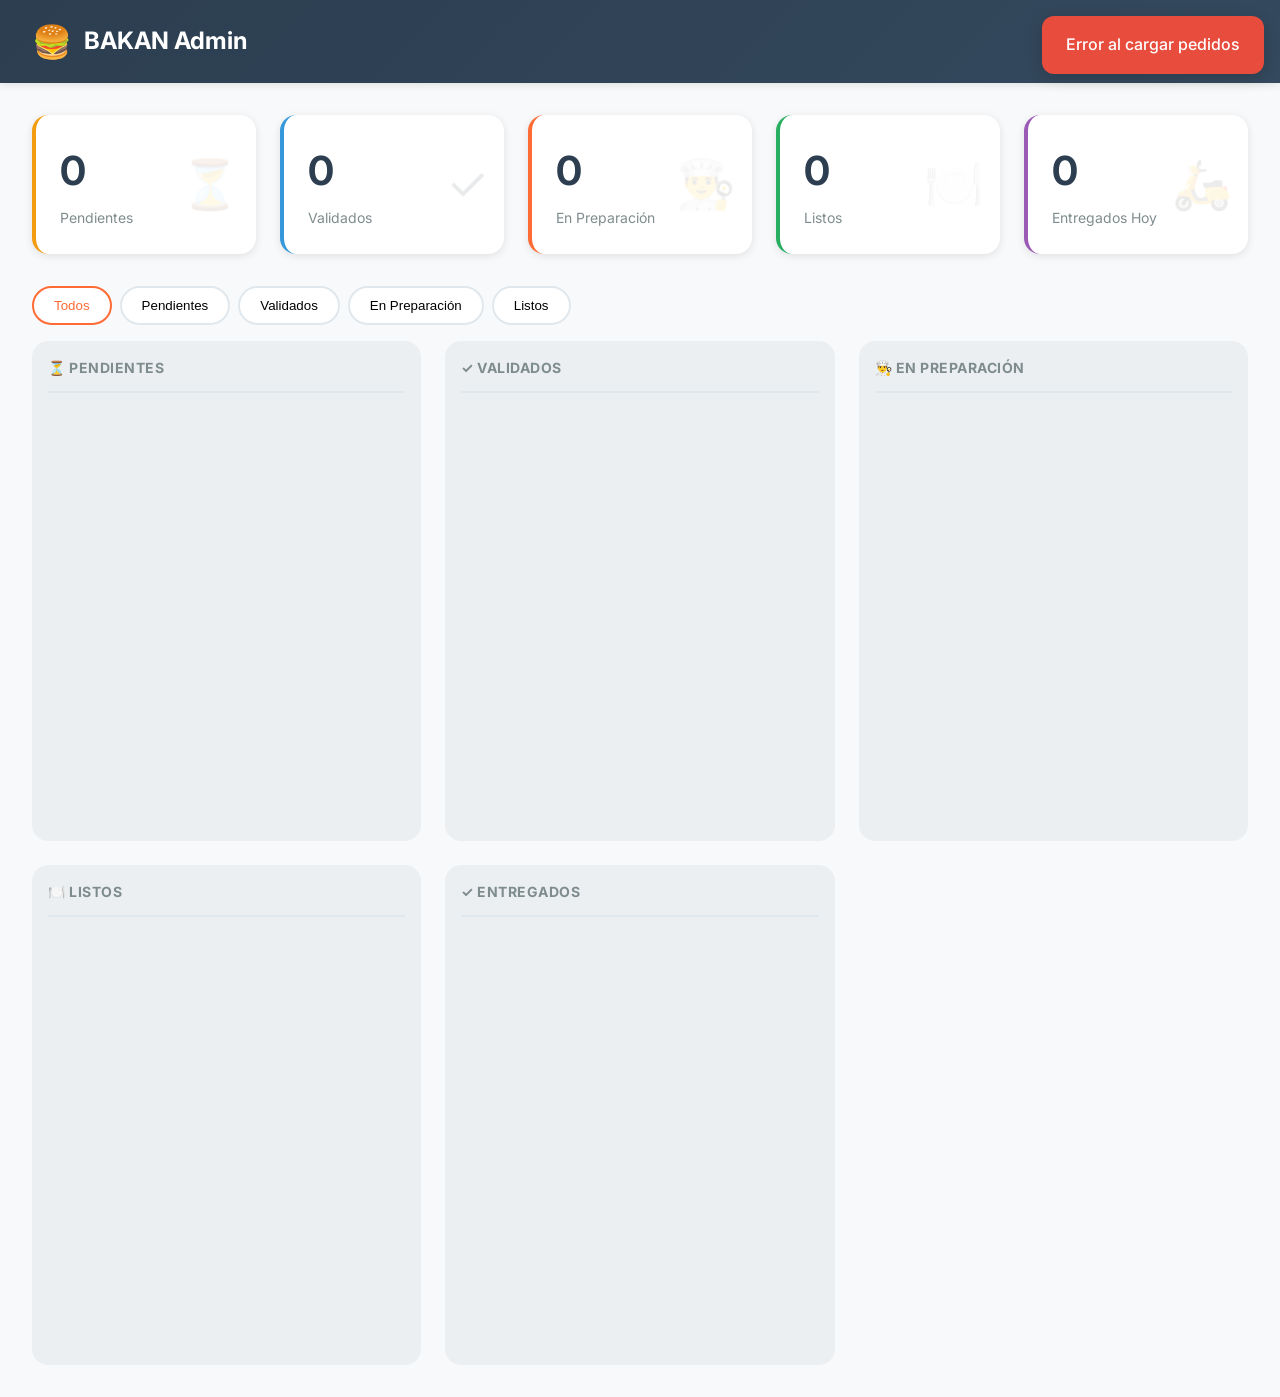
==== src/main/resources/static/admin.html @ d0609c80 "Producto java y V4 productos" ====
<!DOCTYPE html>
<html lang="es">
<head>
    <meta charset="UTF-8">
    <meta name="viewport" content="width=device-width, initial-scale=1.0">
    <title>BAKAN - Panel de Control</title>
    <link rel="stylesheet" href="css/admin.css">
</head>
<body>
<header class="header">
    <div class="logo">
        <span class="logo-icon">🍔</span>
        <span>BAKAN Admin</span>
    </div>
    <nav class="nav-links">
        <a href="#" class="active" onclick="mostrarSeccion('pedidos')">Pedidos</a>
        <a href="#" onclick="mostrarSeccion('productos')">Productos</a>
    </nav>
</header>

<!-- SECCIÓN PEDIDOS -->
<div id="seccion-pedidos">
    <div class="dashboard">
        <div class="stat-card pendiente">
            <div class="stat-number" id="count-pendiente">0</div>
            <div class="stat-label">Pendientes</div>
            <div class="stat-icon">⏳</div>
        </div>
        <div class="stat-card validado">
            <div class="stat-number" id="count-validado">0</div>
            <div class="stat-label">Validados</div>
            <div class="stat-icon">✓</div>
        </div>
        <div class="stat-card preparacion">
            <div class="stat-number" id="count-en_preparacion">0</div>
            <div class="stat-label">En Preparación</div>
            <div class="stat-icon">👨‍🍳</div>
        </div>
        <div class="stat-card listo">
            <div class="stat-number" id="count-listo">0</div>
            <div class="stat-label">Listos</div>
            <div class="stat-icon">🍽️</div>
        </div>
        <div class="stat-card entregado">
            <div class="stat-number" id="count-entregado">0</div>
            <div class="stat-label">Entregados Hoy</div>
            <div class="stat-icon">🛵</div>
        </div>
    </div>

    <div class="filters">
        <button class="filter-btn active" onclick="filtrarPedidos('todos')">Todos</button>
        <button class="filter-btn" onclick="filtrarPedidos('PENDIENTE')">Pendientes</button>
        <button class="filter-btn" onclick="filtrarPedidos('VALIDADO')">Validados</button>
        <button class="filter-btn" onclick="filtrarPedidos('EN_PREPARACION')">En Preparación</button>
        <button class="filter-btn" onclick="filtrarPedidos('LISTO')">Listos</button>
    </div>

    <div class="kanban-board">
        <div class="kanban-column">
            <h3>⏳ Pendientes</h3>
            <div class="pedidos-list" id="column-PENDIENTE"></div>
        </div>
        <div class="kanban-column">
            <h3>✓ Validados</h3>
            <div class="pedidos-list" id="column-VALIDADO"></div>
        </div>
        <div class="kanban-column">
            <h3>👨‍🍳 En Preparación</h3>
            <div class="pedidos-list" id="column-EN_PREPARACION"></div>
        </div>
        <div class="kanban-column">
            <h3>🍽️ Listos</h3>
            <div class="pedidos-list" id="column-LISTO"></div>
        </div>
        <div class="kanban-column">
            <h3>✓ Entregados</h3>
            <div class="pedidos-list" id="column-ENTREGADO"></div>
        </div>
    </div>
</div>

<!-- SECCIÓN PRODUCTOS -->
<div id="seccion-productos" style="display: none;">
    <div class="productos-admin">
        <div class="section-header">
            <h2 class="section-title">Gestión de Productos</h2>
            <p style="color: var(--text-light);">Activá o desactivá productos para controlar el stock visible</p>
        </div>
        <div class="productos-grid-admin" id="productos-admin-list">
            <div class="empty-state">
                <div class="empty-state-icon">📦</div>
                <p>Cargando productos...</p>
            </div>
        </div>
    </div>
</div>

<script src="js/admin.js"></script>
<script>
    function mostrarSeccion(seccion) {
        document.getElementById('seccion-pedidos').style.display = seccion === 'pedidos' ? 'block' : 'none';
        document.getElementById('seccion-productos').style.display = seccion === 'productos' ? 'block' : 'none';

        document.querySelectorAll('.nav-links a').forEach(a => a.classList.remove('active'));
        event.target.classList.add('active');
    }
</script>
</body>
</html>
---- src/main/resources/static/css/admin.css ----
@import url('https://fonts.googleapis.com/css2?family=Inter:wght@400;500;600;700&display=swap');

:root {
    --primary: #FF6B35;
    --primary-dark: #E55A2B;
    --secondary: #2C3E50;
    --success: #27AE60;
    --warning: #F39C12;
    --danger: #E74C3C;
    --info: #3498DB;
    --bg: #F8F9FA;
    --card: #FFFFFF;
    --text: #2C3E50;
    --text-light: #7F8C8D;
    --border: #E1E8ED;
    --shadow: 0 2px 8px rgba(0,0,0,0.1);
    --shadow-hover: 0 4px 16px rgba(0,0,0,0.15);
}

* {
    margin: 0;
    padding: 0;
    box-sizing: border-box;
}

body {
    font-family: 'Inter', sans-serif;
    background: var(--bg);
    color: var(--text);
    line-height: 1.6;
}

/* Header */
.header {
    background: linear-gradient(135deg, var(--secondary) 0%, #34495E 100%);
    color: white;
    padding: 1rem 2rem;
    display: flex;
    justify-content: space-between;
    align-items: center;
    box-shadow: var(--shadow);
    position: sticky;
    top: 0;
    z-index: 100;
}

.logo {
    display: flex;
    align-items: center;
    gap: 0.75rem;
    font-size: 1.5rem;
    font-weight: 700;
}

.logo-icon {
    font-size: 2rem;
}

.nav-links {
    display: flex;
    gap: 2rem;
}

.nav-links a {
    color: rgba(255,255,255,0.8);
    text-decoration: none;
    font-weight: 500;
    transition: color 0.2s;
}

.nav-links a:hover,
.nav-links a.active {
    color: white;
}

/* Dashboard Stats */
.dashboard {
    display: grid;
    grid-template-columns: repeat(auto-fit, minmax(200px, 1fr));
    gap: 1.5rem;
    padding: 2rem;
    max-width: 1400px;
    margin: 0 auto;
}

.stat-card {
    background: var(--card);
    padding: 1.5rem;
    border-radius: 16px;
    box-shadow: var(--shadow);
    display: flex;
    flex-direction: column;
    position: relative;
    overflow: hidden;
    border-left: 4px solid transparent;
    transition: all 0.2s;
}

.stat-card:hover {
    box-shadow: var(--shadow-hover);
}

.stat-card.pendiente { border-left-color: var(--warning); }
.stat-card.validado { border-left-color: var(--info); }
.stat-card.preparacion { border-left-color: var(--primary); }
.stat-card.listo { border-left-color: var(--success); }
.stat-card.entregado { border-left-color: #9B59B6; }

.stat-number {
    font-size: 2.5rem;
    font-weight: 700;
    color: var(--text);
}

.stat-label {
    font-size: 0.875rem;
    color: var(--text-light);
    margin-top: 0.25rem;
}

.stat-icon {
    position: absolute;
    right: 1rem;
    top: 50%;
    transform: translateY(-50%);
    font-size: 3rem;
    opacity: 0.1;
}

/* Filters */
.filters {
    display: flex;
    gap: 0.5rem;
    padding: 0 2rem 1rem;
    max-width: 1400px;
    margin: 0 auto;
    flex-wrap: wrap;
}

.filter-btn {
    padding: 0.625rem 1.25rem;
    border: 2px solid var(--border);
    background: var(--card);
    border-radius: 25px;
    cursor: pointer;
    font-weight: 500;
    transition: all 0.2s;
}

.filter-btn:hover,
.filter-btn.active {
    border-color: var(--primary);
    color: var(--primary);
}

/* Kanban Board */
.kanban-board {
    display: grid;
    grid-template-columns: repeat(5, 1fr);
    gap: 1.5rem;
    padding: 0 2rem 2rem;
    max-width: 1400px;
    margin: 0 auto;
    min-height: 600px;
}

.kanban-column {
    background: #ECEFF1;
    border-radius: 16px;
    padding: 1rem;
    min-height: 500px;
}

.kanban-column h3 {
    font-size: 0.875rem;
    font-weight: 700;
    color: var(--text-light);
    text-transform: uppercase;
    letter-spacing: 0.5px;
    margin-bottom: 1rem;
    padding-bottom: 0.75rem;
    border-bottom: 2px solid var(--border);
    display: flex;
    align-items: center;
    gap: 0.5rem;
}

.pedidos-list {
    display: flex;
    flex-direction: column;
    gap: 0.75rem;
}

/* Pedido Card */
.pedido-card {
    background: var(--card);
    border-radius: 12px;
    padding: 1rem;
    box-shadow: var(--shadow);
    transition: all 0.2s;
    border-left: 4px solid transparent;
    animation: slideIn 0.3s ease;
}

@keyframes slideIn {
    from {
        opacity: 0;
        transform: translateY(10px);
    }
    to {
        opacity: 1;
        transform: translateY(0);
    }
}

.pedido-card:hover {
    box-shadow: var(--shadow-hover);
    transform: translateY(-2px);
}

.pedido-card[data-estado="PENDIENTE"] { border-left-color: var(--warning); }
.pedido-card[data-estado="VALIDADO"] { border-left-color: var(--info); }
.pedido-card[data-estado="EN_PREPARACION"] { border-left-color: var(--primary); }
.pedido-card[data-estado="LISTO"] { border-left-color: var(--success); }
.pedido-card[data-estado="ENTREGADO"] { border-left-color: #9B59B6; }
.pedido-card[data-estado="CANCELADO"] { border-left-color: var(--danger); opacity: 0.7; }

.pedido-header {
    display: flex;
    justify-content: space-between;
    align-items: center;
    margin-bottom: 0.5rem;
}

.pedido-id {
    font-weight: 700;
    font-size: 1.1rem;
}

.pedido-tiempo {
    font-size: 0.75rem;
    color: var(--text-light);
    background: var(--bg);
    padding: 0.25rem 0.5rem;
    border-radius: 4px;
}

.pedido-cliente {
    font-size: 0.9rem;
    color: var(--text-light);
    margin-bottom: 0.75rem;
    font-weight: 500;
}

.pedido-productos {
    background: var(--bg);
    border-radius: 8px;
    padding: 0.75rem;
    margin-bottom: 0.75rem;
    font-size: 0.85rem;
}

.producto-item {
    display: flex;
    justify-content: space-between;
    padding: 0.25rem 0;
}

.pedido-total {
    font-size: 1.1rem;
    font-weight: 700;
    color: var(--success);
    text-align: right;
    margin-bottom: 0.75rem;
}

.pedido-acciones {
    display: flex;
    gap: 0.5rem;
    flex-wrap: wrap;
}

/* Buttons */
.btn {
    padding: 0.5rem 1rem;
    border: none;
    border-radius: 8px;
    font-size: 0.875rem;
    font-weight: 600;
    cursor: pointer;
    transition: all 0.2s;
    display: inline-flex;
    align-items: center;
    gap: 0.375rem;
}

.btn:hover {
    transform: translateY(-1px);
}

.btn-sm {
    padding: 0.375rem 0.75rem;
    font-size: 0.8rem;
}

.btn-success {
    background: var(--success);
    color: white;
}

.btn-primary {
    background: var(--primary);
    color: white;
}

.btn-info {
    background: var(--info);
    color: white;
}

.btn-secondary {
    background: var(--secondary);
    color: white;
}

.btn-danger {
    background: var(--danger);
    color: white;
}

.btn-warning {
    background: var(--warning);
    color: white;
}

/* Productos Admin Section */
.productos-admin {
    max-width: 1400px;
    margin: 2rem auto;
    padding: 0 2rem;
}

.section-header {
    display: flex;
    justify-content: space-between;
    align-items: center;
    margin-bottom: 1.5rem;
}

.section-title {
    font-size: 1.5rem;
    font-weight: 700;
}

.productos-grid-admin {
    display: grid;
    grid-template-columns: repeat(auto-fill, minmax(300px, 1fr));
    gap: 1.5rem;
}

.producto-admin-card {
    background: var(--card);
    border-radius: 16px;
    padding: 1.5rem;
    box-shadow: var(--shadow);
    display: flex;
    flex-direction: column;
    gap: 1rem;
}

.producto-admin-header {
    display: flex;
    justify-content: space-between;
    align-items: start;
}

.producto-admin-nombre {
    font-size: 1.25rem;
    font-weight: 700;
}

.producto-admin-precio {
    font-size: 1.5rem;
    font-weight: 700;
    color: var(--primary);
}

.producto-admin-desc {
    color: var(--text-light);
    font-size: 0.9rem;
    line-height: 1.5;
}

.producto-admin-estado {
    display: flex;
    justify-content: space-between;
    align-items: center;
    padding-top: 1rem;
    border-top: 1px solid var(--border);
}

.estado-badge {
    padding: 0.375rem 0.875rem;
    border-radius: 20px;
    font-size: 0.875rem;
    font-weight: 600;
}

.estado-disponible {
    background: #D4EDDA;
    color: #155724;
}

.estado-agotado {
    background: #F8D7DA;
    color: #721C24;
}

/* Toggle Switch */
.toggle-switch {
    position: relative;
    width: 60px;
    height: 32px;
    background: var(--danger);
    border-radius: 16px;
    cursor: pointer;
    transition: background 0.3s;
}

.toggle-switch.active {
    background: var(--success);
}

.toggle-switch::after {
    content: '';
    position: absolute;
    top: 4px;
    left: 4px;
    width: 24px;
    height: 24px;
    background: white;
    border-radius: 50%;
    transition: transform 0.3s;
    box-shadow: 0 2px 4px rgba(0,0,0,0.2);
}

.toggle-switch.active::after {
    transform: translateX(28px);
}

/* Notificaciones */
.notificacion {
    position: fixed;
    top: 1rem;
    right: 1rem;
    padding: 1rem 1.5rem;
    border-radius: 12px;
    color: white;
    font-weight: 500;
    box-shadow: var(--shadow-hover);
    animation: slideInRight 0.3s ease;
    z-index: 1000;
}

@keyframes slideInRight {
    from {
        transform: translateX(100%);
        opacity: 0;
    }
    to {
        transform: translateX(0);
        opacity: 1;
    }
}

.notificacion.success {
    background: var(--success);
}

.notificacion.error {
    background: var(--danger);
}

.notificacion.info {
    background: var(--info);
}

/* Empty State */
.empty-state {
    text-align: center;
    padding: 3rem;
    color: var(--text-light);
}

.empty-state-icon {
    font-size: 3rem;
    margin-bottom: 1rem;
}

/* Responsive */
@media (max-width: 1400px) {
    .kanban-board {
        grid-template-columns: repeat(3, 1fr);
    }
}

@media (max-width: 1024px) {
    .kanban-board {
        grid-template-columns: repeat(2, 1fr);
    }
}

@media (max-width: 768px) {
    .header {
        flex-direction: column;
        gap: 1rem;
    }

    .nav-links {
        gap: 1rem;
    }

    .kanban-board {
        grid-template-columns: 1fr;
    }

    .dashboard {
        grid-template-columns: repeat(2, 1fr);
    }
}
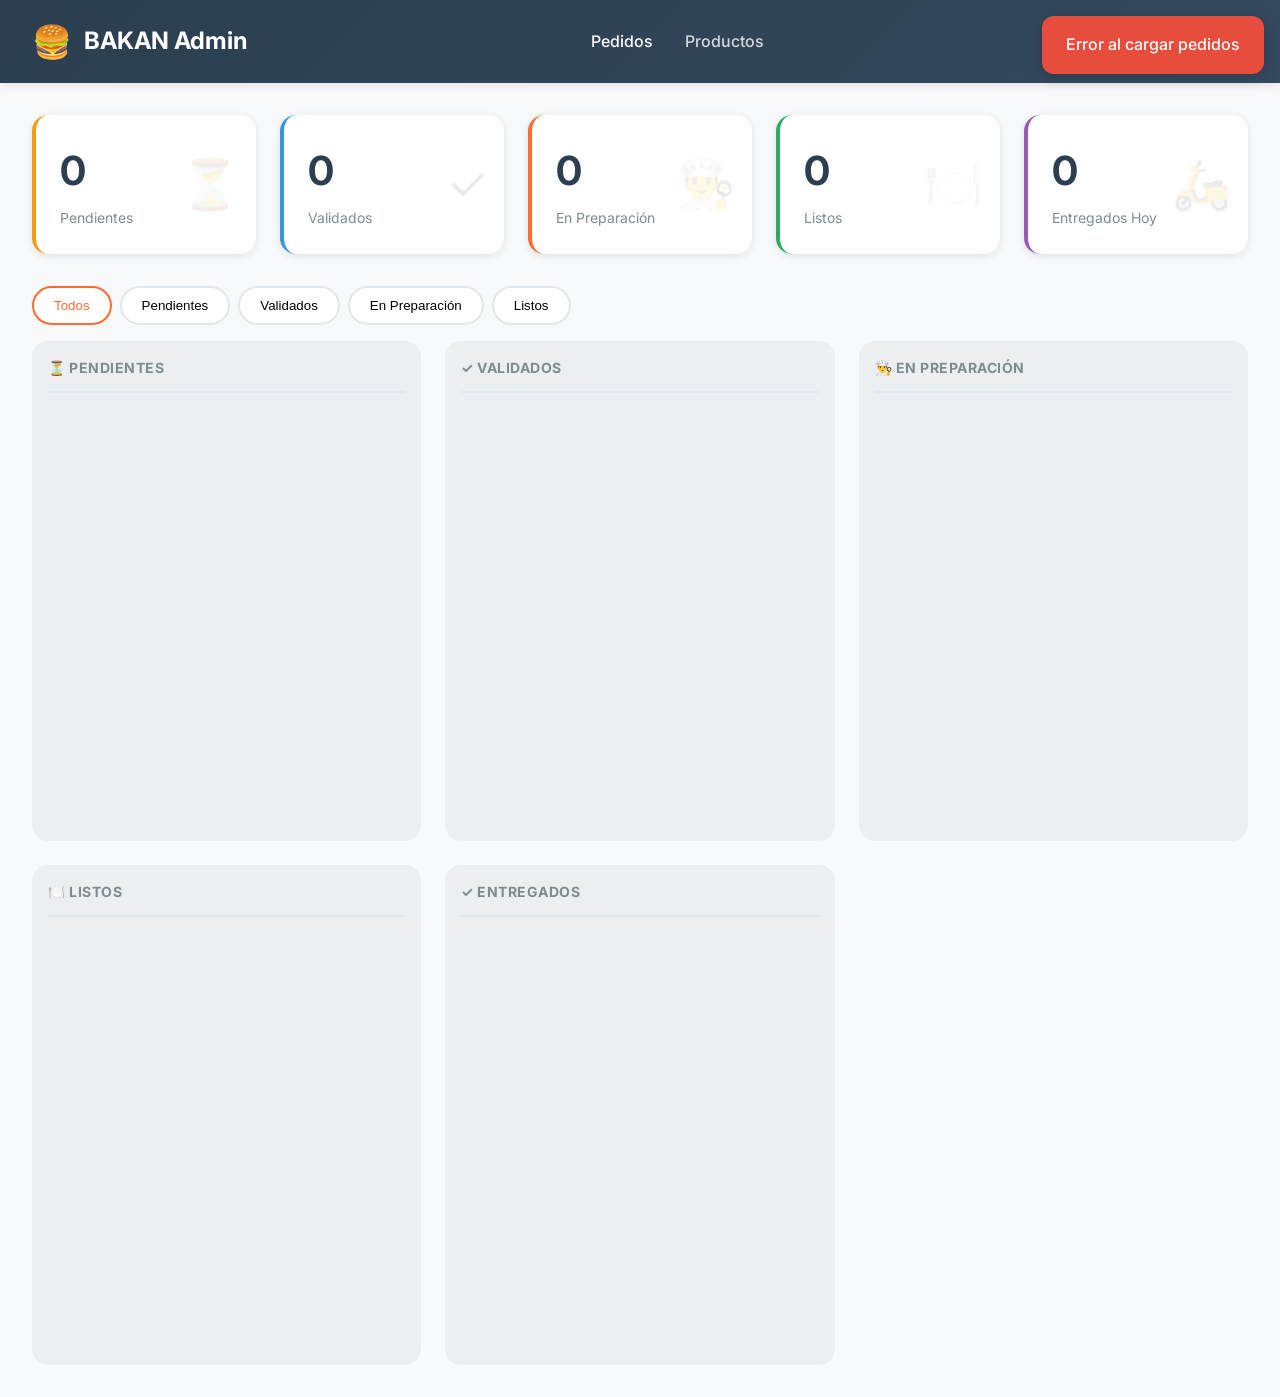
==== commit d3be08c2: "nuevo boton en admin, trabajo siguiente con validaciones de horarios en el front" ====
--- a/src/main/resources/static/admin.html
+++ b/src/main/resources/static/admin.html
@@ -16,7 +16,9 @@
         <a href="#" class="active" onclick="mostrarSeccion('pedidos')">Pedidos</a>
         <a href="#" onclick="mostrarSeccion('productos')">Productos</a>
     </nav>
+    <button class="btn btn-primary btn-crear" onclick="registrarPedidoCaja()">➕ Crear Pedido</button>
 </header>
+
 
 <!-- SECCIÓN PEDIDOS -->
 <div id="seccion-pedidos">
--- a/src/main/resources/static/css/admin.css
+++ b/src/main/resources/static/css/admin.css
@@ -527,4 +527,21 @@
     .dashboard {
         grid-template-columns: repeat(2, 1fr);
     }
+    .btn-crear {
+        margin-left: 1.5rem;
+        padding: 0.6rem 1.2rem;
+        border-radius: 8px;
+        font-weight: 600;
+        background: var(--primary);
+        color: #fff;
+        border: none;
+        cursor: pointer;
+        transition: background 0.2s, transform 0.2s;
+    }
+
+    .btn-crear:hover {
+        background: var(--primary-dark);
+        transform: translateY(-1px);
+    }
+
 }
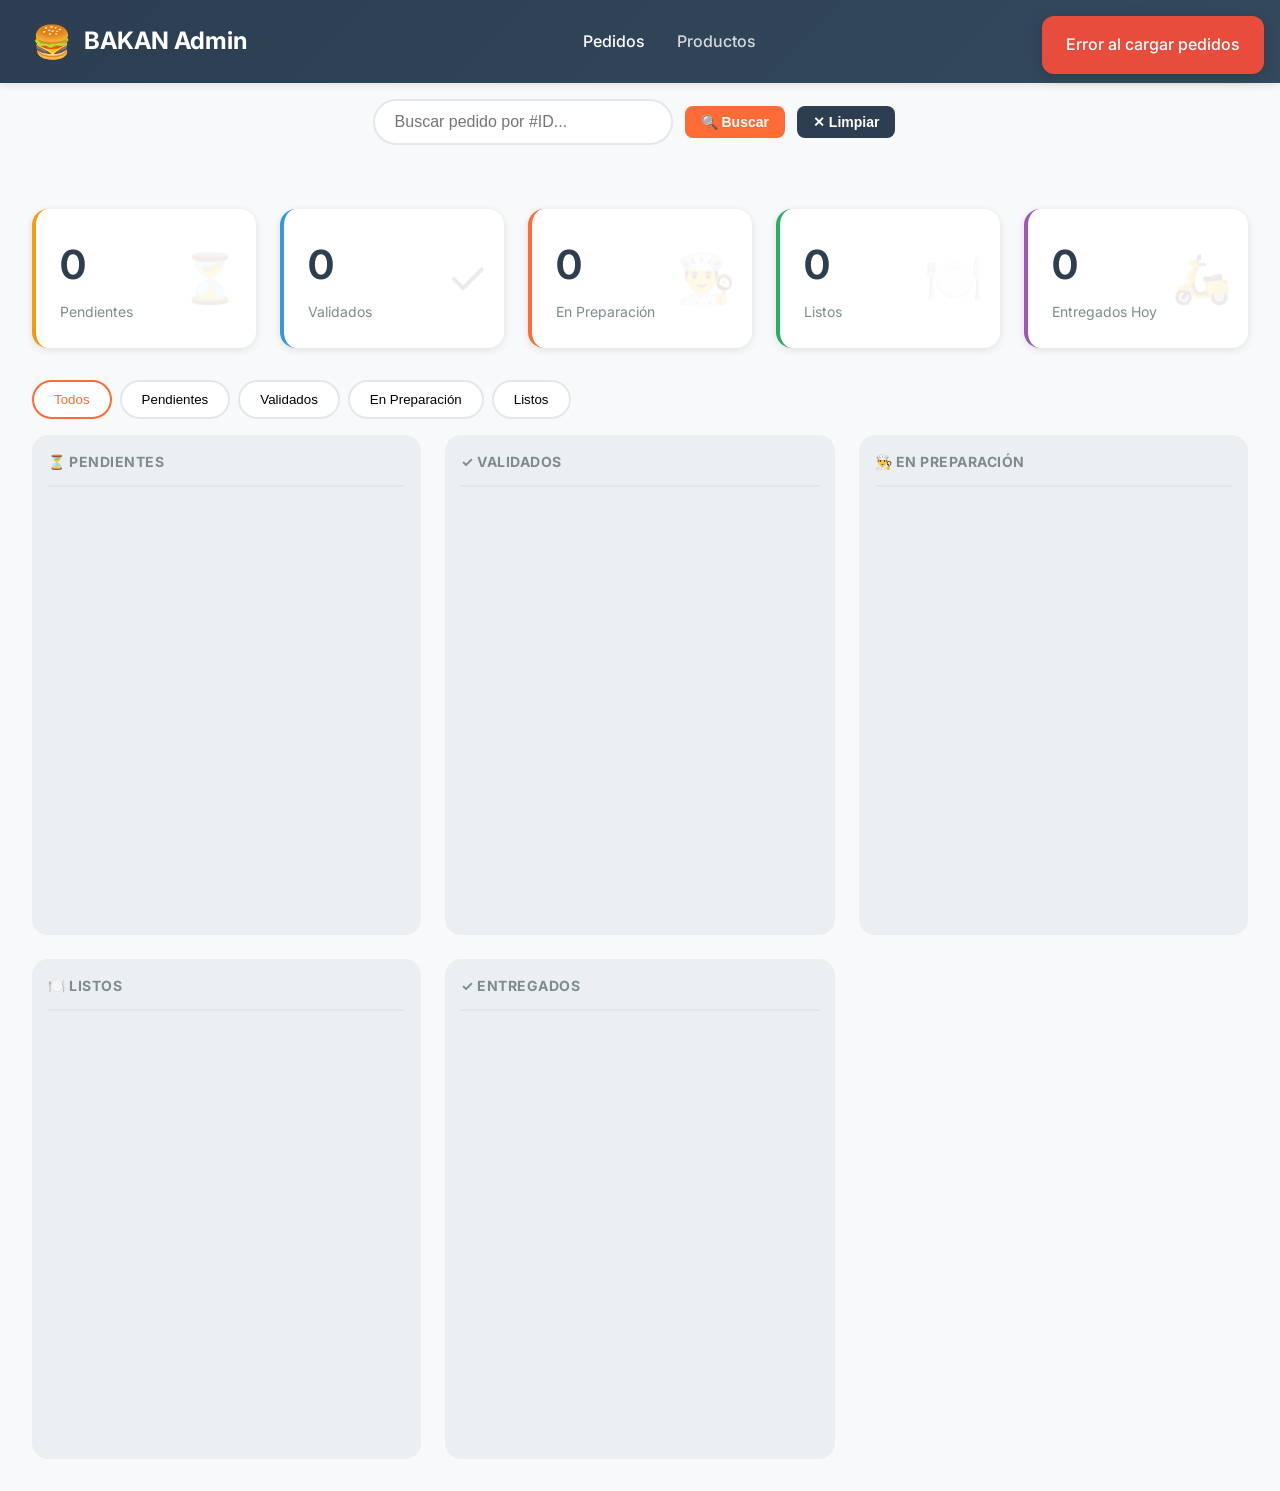
==== commit 5bb18390: "se agrego btn de buscar pedido" ====
--- a/src/main/resources/static/admin.html
+++ b/src/main/resources/static/admin.html
@@ -16,8 +16,16 @@
         <a href="#" class="active" onclick="mostrarSeccion('pedidos')">Pedidos</a>
         <a href="#" onclick="mostrarSeccion('productos')">Productos</a>
     </nav>
-    <button class="btn btn-primary btn-crear" onclick="registrarPedidoCaja()">➕ Crear Pedido</button>
+    <a href="http://localhost:8080/index.html" target="_blank" class="btn btn-primary btn-crear">
+        ➕ Nuevo Pedido
+    </a>
 </header>
+<div class="buscador-pedido">
+    <input type="number" id="input-buscar-pedido" placeholder="Buscar pedido por #ID..." min="1"/>
+    <button class="btn btn-primary" onclick="buscarPedido()">🔍 Buscar</button>
+    <button class="btn btn-secondary" onclick="limpiarBusqueda()">✕ Limpiar</button>
+    <div id="resultado-busqueda"></div>
+</div>
 
 
 <!-- SECCIÓN PEDIDOS -->
@@ -50,6 +58,7 @@
         </div>
     </div>
 
+
     <div class="filters">
         <button class="filter-btn active" onclick="filtrarPedidos('todos')">Todos</button>
         <button class="filter-btn" onclick="filtrarPedidos('PENDIENTE')">Pendientes</button>
@@ -57,6 +66,7 @@
         <button class="filter-btn" onclick="filtrarPedidos('EN_PREPARACION')">En Preparación</button>
         <button class="filter-btn" onclick="filtrarPedidos('LISTO')">Listos</button>
     </div>
+
 
     <div class="kanban-board">
         <div class="kanban-column">
--- a/src/main/resources/static/css/admin.css
+++ b/src/main/resources/static/css/admin.css
@@ -100,11 +100,11 @@
     box-shadow: var(--shadow-hover);
 }
 
-.stat-card.pendiente { border-left-color: var(--warning); }
-.stat-card.validado { border-left-color: var(--info); }
-.stat-card.preparacion { border-left-color: var(--primary); }
-.stat-card.listo { border-left-color: var(--success); }
-.stat-card.entregado { border-left-color: #9B59B6; }
+.stat-card.pendiente  { border-left-color: var(--warning); }
+.stat-card.validado   { border-left-color: var(--info); }
+.stat-card.preparacion{ border-left-color: var(--primary); }
+.stat-card.listo      { border-left-color: var(--success); }
+.stat-card.entregado  { border-left-color: #9B59B6; }
 
 .stat-number {
     font-size: 2.5rem;
@@ -151,6 +151,48 @@
 .filter-btn.active {
     border-color: var(--primary);
     color: var(--primary);
+}
+
+/* Buscador de pedidos */
+.buscador-pedido {
+    display: flex;
+    align-items: center;
+    justify-content: center;
+    gap: 0.75rem;
+    padding: 1rem 2rem;
+    max-width: 1400px;
+    margin: 0 auto 1rem;
+    flex-wrap: wrap;
+}
+
+.buscador-pedido input {
+    padding: 0.75rem 1.25rem;
+    border: 2px solid var(--border);
+    border-radius: 25px;
+    font-size: 1rem;
+    outline: none;
+    transition: border-color 0.2s;
+    width: 300px;
+}
+
+.buscador-pedido input:focus {
+    border-color: var(--primary);
+}
+
+.resultado-card {
+    display: flex;
+    align-items: center;
+    justify-content: center;
+    gap: 1.25rem;
+    background: var(--card);
+    padding: 0.875rem 1.5rem;
+    border-radius: 12px;
+    box-shadow: var(--shadow);
+    flex-wrap: wrap;
+    width: 100%;
+    max-width: 600px;
+    margin: 0.5rem auto 0;
+    font-size: 1rem;
 }
 
 /* Kanban Board */
@@ -191,6 +233,26 @@
     gap: 0.75rem;
 }
 
+/* Limitar altura columnas ENTREGADO y CANCELADO */
+#column-ENTREGADO,
+#column-CANCELADO {
+    max-height: 500px;
+    overflow-y: auto;
+    scrollbar-width: thin;
+    scrollbar-color: var(--border) transparent;
+}
+
+#column-ENTREGADO::-webkit-scrollbar,
+#column-CANCELADO::-webkit-scrollbar {
+    width: 4px;
+}
+
+#column-ENTREGADO::-webkit-scrollbar-thumb,
+#column-CANCELADO::-webkit-scrollbar-thumb {
+    background: var(--border);
+    border-radius: 4px;
+}
+
 /* Pedido Card */
 .pedido-card {
     background: var(--card);
@@ -203,14 +265,8 @@
 }
 
 @keyframes slideIn {
-    from {
-        opacity: 0;
-        transform: translateY(10px);
-    }
-    to {
-        opacity: 1;
-        transform: translateY(0);
-    }
+    from { opacity: 0; transform: translateY(10px); }
+    to   { opacity: 1; transform: translateY(0); }
 }
 
 .pedido-card:hover {
@@ -218,12 +274,12 @@
     transform: translateY(-2px);
 }
 
-.pedido-card[data-estado="PENDIENTE"] { border-left-color: var(--warning); }
-.pedido-card[data-estado="VALIDADO"] { border-left-color: var(--info); }
+.pedido-card[data-estado="PENDIENTE"]      { border-left-color: var(--warning); }
+.pedido-card[data-estado="VALIDADO"]       { border-left-color: var(--info); }
 .pedido-card[data-estado="EN_PREPARACION"] { border-left-color: var(--primary); }
-.pedido-card[data-estado="LISTO"] { border-left-color: var(--success); }
-.pedido-card[data-estado="ENTREGADO"] { border-left-color: #9B59B6; }
-.pedido-card[data-estado="CANCELADO"] { border-left-color: var(--danger); opacity: 0.7; }
+.pedido-card[data-estado="LISTO"]          { border-left-color: var(--success); }
+.pedido-card[data-estado="ENTREGADO"]      { border-left-color: #9B59B6; }
+.pedido-card[data-estado="CANCELADO"]      { border-left-color: var(--danger); opacity: 0.7; }
 
 .pedido-header {
     display: flex;
@@ -294,43 +350,36 @@
     gap: 0.375rem;
 }
 
-.btn:hover {
+.btn:hover { transform: translateY(-1px); }
+
+.btn-sm { padding: 0.375rem 0.75rem; font-size: 0.8rem; }
+
+.btn-success  { background: var(--success);   color: white; }
+.btn-primary  { background: var(--primary);   color: white; }
+.btn-info     { background: var(--info);      color: white; }
+.btn-secondary{ background: var(--secondary); color: white; }
+.btn-danger   { background: var(--danger);    color: white; }
+.btn-warning  { background: var(--warning);   color: white; }
+
+.btn-crear {
+    padding: 0.6rem 1.2rem;
+    border-radius: 8px;
+    font-weight: 600;
+    background: var(--primary);
+    color: #fff;
+    border: none;
+    cursor: pointer;
+    text-decoration: none;
+    font-size: 0.875rem;
+    display: inline-flex;
+    align-items: center;
+    gap: 0.375rem;
+    transition: background 0.2s, transform 0.2s;
+}
+
+.btn-crear:hover {
+    background: var(--primary-dark);
     transform: translateY(-1px);
-}
-
-.btn-sm {
-    padding: 0.375rem 0.75rem;
-    font-size: 0.8rem;
-}
-
-.btn-success {
-    background: var(--success);
-    color: white;
-}
-
-.btn-primary {
-    background: var(--primary);
-    color: white;
-}
-
-.btn-info {
-    background: var(--info);
-    color: white;
-}
-
-.btn-secondary {
-    background: var(--secondary);
-    color: white;
-}
-
-.btn-danger {
-    background: var(--danger);
-    color: white;
-}
-
-.btn-warning {
-    background: var(--warning);
-    color: white;
 }
 
 /* Productos Admin Section */
@@ -406,15 +455,8 @@
     font-weight: 600;
 }
 
-.estado-disponible {
-    background: #D4EDDA;
-    color: #155724;
-}
-
-.estado-agotado {
-    background: #F8D7DA;
-    color: #721C24;
-}
+.estado-disponible { background: #D4EDDA; color: #155724; }
+.estado-agotado    { background: #F8D7DA; color: #721C24; }
 
 /* Toggle Switch */
 .toggle-switch {
@@ -427,9 +469,7 @@
     transition: background 0.3s;
 }
 
-.toggle-switch.active {
-    background: var(--success);
-}
+.toggle-switch.active { background: var(--success); }
 
 .toggle-switch::after {
     content: '';
@@ -444,9 +484,7 @@
     box-shadow: 0 2px 4px rgba(0,0,0,0.2);
 }
 
-.toggle-switch.active::after {
-    transform: translateX(28px);
-}
+.toggle-switch.active::after { transform: translateX(28px); }
 
 /* Notificaciones */
 .notificacion {
@@ -463,27 +501,13 @@
 }
 
 @keyframes slideInRight {
-    from {
-        transform: translateX(100%);
-        opacity: 0;
-    }
-    to {
-        transform: translateX(0);
-        opacity: 1;
-    }
-}
-
-.notificacion.success {
-    background: var(--success);
-}
-
-.notificacion.error {
-    background: var(--danger);
-}
-
-.notificacion.info {
-    background: var(--info);
-}
+    from { transform: translateX(100%); opacity: 0; }
+    to   { transform: translateX(0);    opacity: 1; }
+}
+
+.notificacion.success { background: var(--success); }
+.notificacion.error   { background: var(--danger);  }
+.notificacion.info    { background: var(--info);    }
 
 /* Empty State */
 .empty-state {
@@ -499,15 +523,11 @@
 
 /* Responsive */
 @media (max-width: 1400px) {
-    .kanban-board {
-        grid-template-columns: repeat(3, 1fr);
-    }
+    .kanban-board { grid-template-columns: repeat(3, 1fr); }
 }
 
 @media (max-width: 1024px) {
-    .kanban-board {
-        grid-template-columns: repeat(2, 1fr);
-    }
+    .kanban-board { grid-template-columns: repeat(2, 1fr); }
 }
 
 @media (max-width: 768px) {
@@ -516,32 +536,11 @@
         gap: 1rem;
     }
 
-    .nav-links {
-        gap: 1rem;
-    }
-
-    .kanban-board {
-        grid-template-columns: 1fr;
-    }
-
-    .dashboard {
-        grid-template-columns: repeat(2, 1fr);
-    }
-    .btn-crear {
-        margin-left: 1.5rem;
-        padding: 0.6rem 1.2rem;
-        border-radius: 8px;
-        font-weight: 600;
-        background: var(--primary);
-        color: #fff;
-        border: none;
-        cursor: pointer;
-        transition: background 0.2s, transform 0.2s;
-    }
-
-    .btn-crear:hover {
-        background: var(--primary-dark);
-        transform: translateY(-1px);
-    }
-
+    .nav-links { gap: 1rem; }
+
+    .kanban-board { grid-template-columns: 1fr; }
+
+    .dashboard { grid-template-columns: repeat(2, 1fr); }
+
+    .buscador-pedido input { width: 100%; }
 }
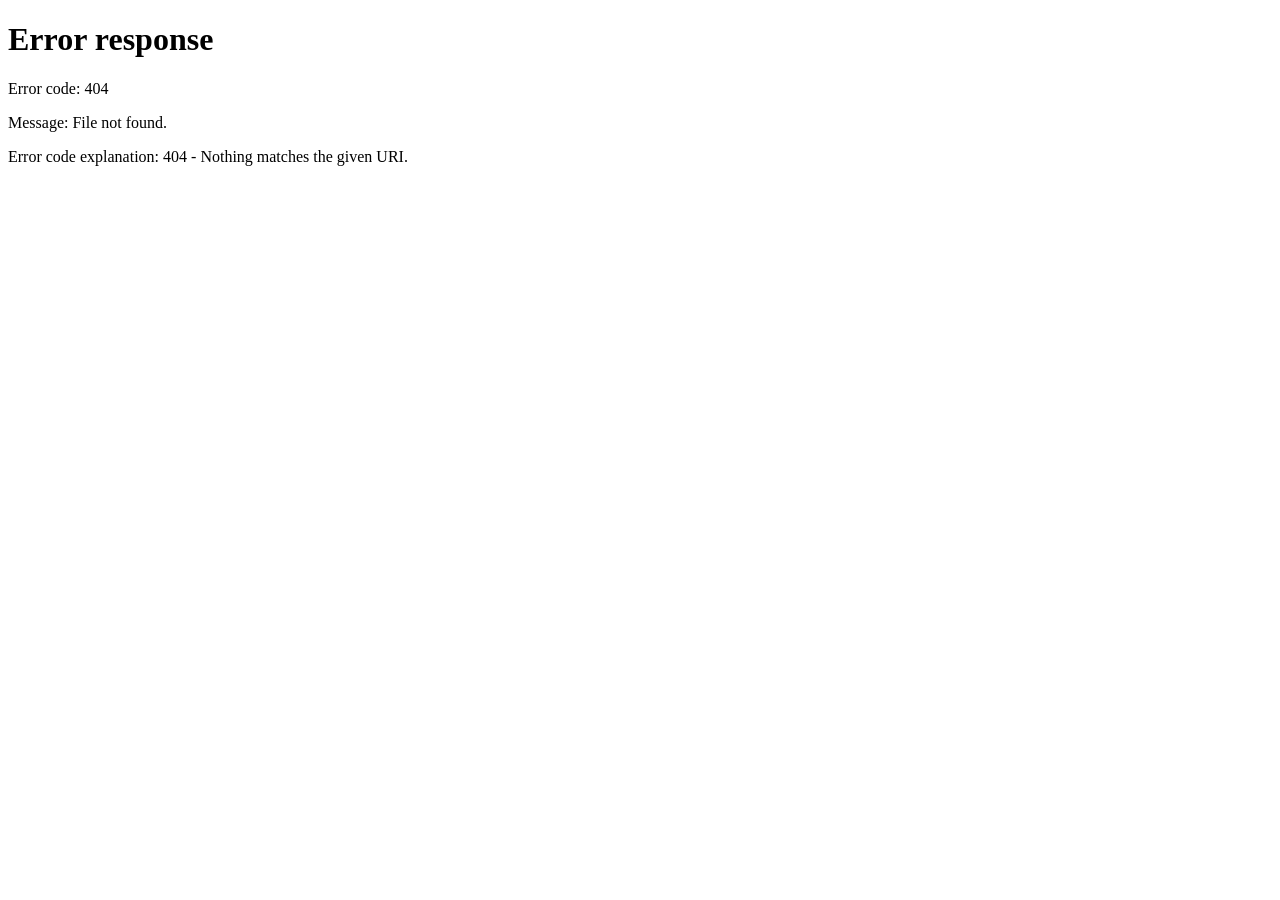
==== commit bcb41860: "se agrego pagina de login y proteccion a admin/cocina con JWT" ====
--- a/src/main/resources/static/admin.html
+++ b/src/main/resources/static/admin.html
@@ -4,6 +4,22 @@
     <meta charset="UTF-8">
     <meta name="viewport" content="width=device-width, initial-scale=1.0">
     <title>BAKAN - Panel de Control</title>
+
+    <!-- Protección de ruta — DEBE ir antes que todo -->
+    <script>
+        (function() {
+            const token = localStorage.getItem('token');
+            if (!token) {
+                window.location.replace('/login.html');
+            } else {
+                const payload = JSON.parse(atob(token.split('.')[1]));
+                if (payload.rol !== 'ADMIN') {
+                    window.location.replace('/login.html');
+                }
+            }
+        })();
+    </script>
+
     <link rel="stylesheet" href="css/admin.css">
 </head>
 <body>
